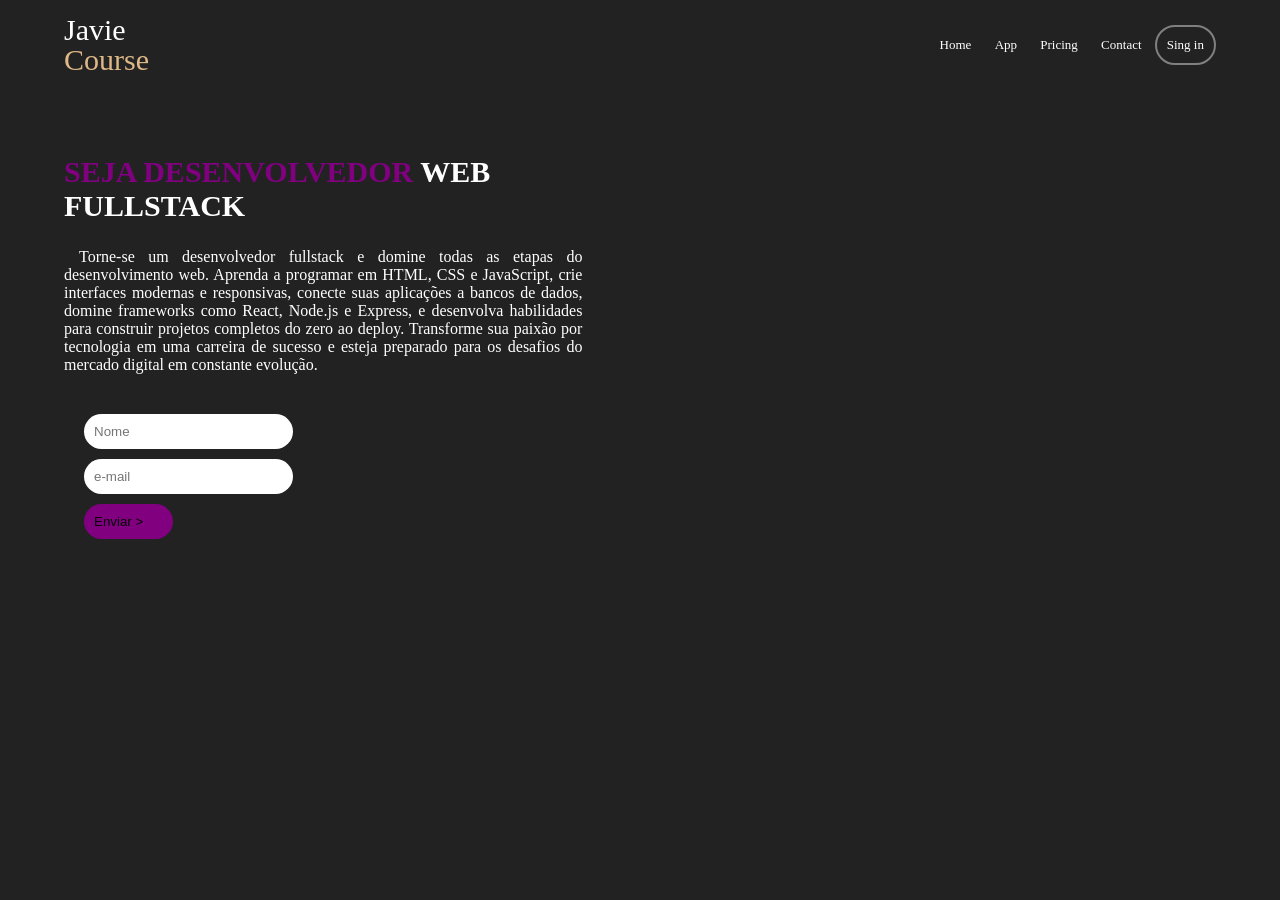
==== landing-page/index.html @ 7a8e0292 "Ajuste: Normalizando titles" ====
<!DOCTYPE html>
<html lang="en">
<head>
    <meta charset="UTF-8">
    <meta name="viewport" content="width=device-width, initial-scale=1.0">
    <link rel="stylesheet" href="style.css">
    <title>Fala programador👋</title>
</head>
<body>
    <header>
        <div>
            <p>Javie</p>
            <p id="logo"><span>Course</span></p>
        </div>
        <ul id="nav">
            <li><a href="">Home</a></li>
            <li><a href="">App</a></li>
            <li><a href="">Pricing</a></li>
            <li><a href="">Contact</a></li>
            <li id="borda"><a href="">Sing in</a></li>
        </ul>
    </header>

    <main>
        <div>
            
            <aside>
                <h1><span id="seja">Seja Desenvolvedor </span>Web FullStack</h1>
                <p>Torne-se um desenvolvedor fullstack e domine todas as etapas do desenvolvimento web. Aprenda a programar em HTML, CSS e JavaScript, crie interfaces modernas e responsivas, conecte suas aplicações a bancos de dados, domine frameworks como React, Node.js e Express, e desenvolva habilidades para construir projetos completos do zero ao deploy. Transforme sua paixão por tecnologia em uma carreira de sucesso e esteja preparado para os desafios do mercado digital em constante evolução.</p>
            </aside>
            
            

            <form>
                <input type="text" placeholder="Nome">
                <input type="email" placeholder="e-mail">
                <input id="enviar" type="submit" value="Enviar >">
            </form>

        </div>

        <img src="componentes/images/—Pngtree—computer technology notebook design_6994063.png" alt="">
    </main>
</body>
</html>
---- landing-page/style.css ----
body{
    max-width: 90%;
    margin: 0 auto;

    background-color:rgb(34,34,34);
    color: white;
}

header{
    display: flex;
    flex-direction: row;
    justify-content: space-between;
    align-items: center;
}

header div{
    font-size: 30px;
    line-height: 0px;
}

#logo{
    color: burlywood;
}

main{
    padding-top: 20px;
    margin-top: 20px;
}

aside{
    max-width: 90%;
}

aside h1{
    text-transform: uppercase;
    font-size: 30px;
}

aside p{
    text-align: justify;
    text-indent: 15px;
}

#seja{
    color: purple;
}

/*-----------------------------------------------------------*/

img{
    height: 400px;
    margin-right: 110px;
}

main{
    display: flex;
    flex-direction: row;

    justify-content:space-between;
    align-items: flex-start;
}

main div{
    max-width: 50%;
}


ul{
    font-size: small;
}

li{
    display: inline-block;
    list-style-type: none;

    padding: 10px;

}

a{
    color: white;
    text-decoration: none;
}

a:hover{
    color: purple;
    transition: 300ms;
}

#borda{
    border: 2px solid gray;
    border-radius: 999px;
    
}

form{
    padding-top: 10px;
    max-width: 80%;

    margin: 20px;

}

input{
    display: block;
    padding: 10px;
    margin: 10px 10px 10px 0px;

    padding-right: 30px;
    border-radius: 30px;

    border: none;
}

#enviar{
    background-color: purple ;
}
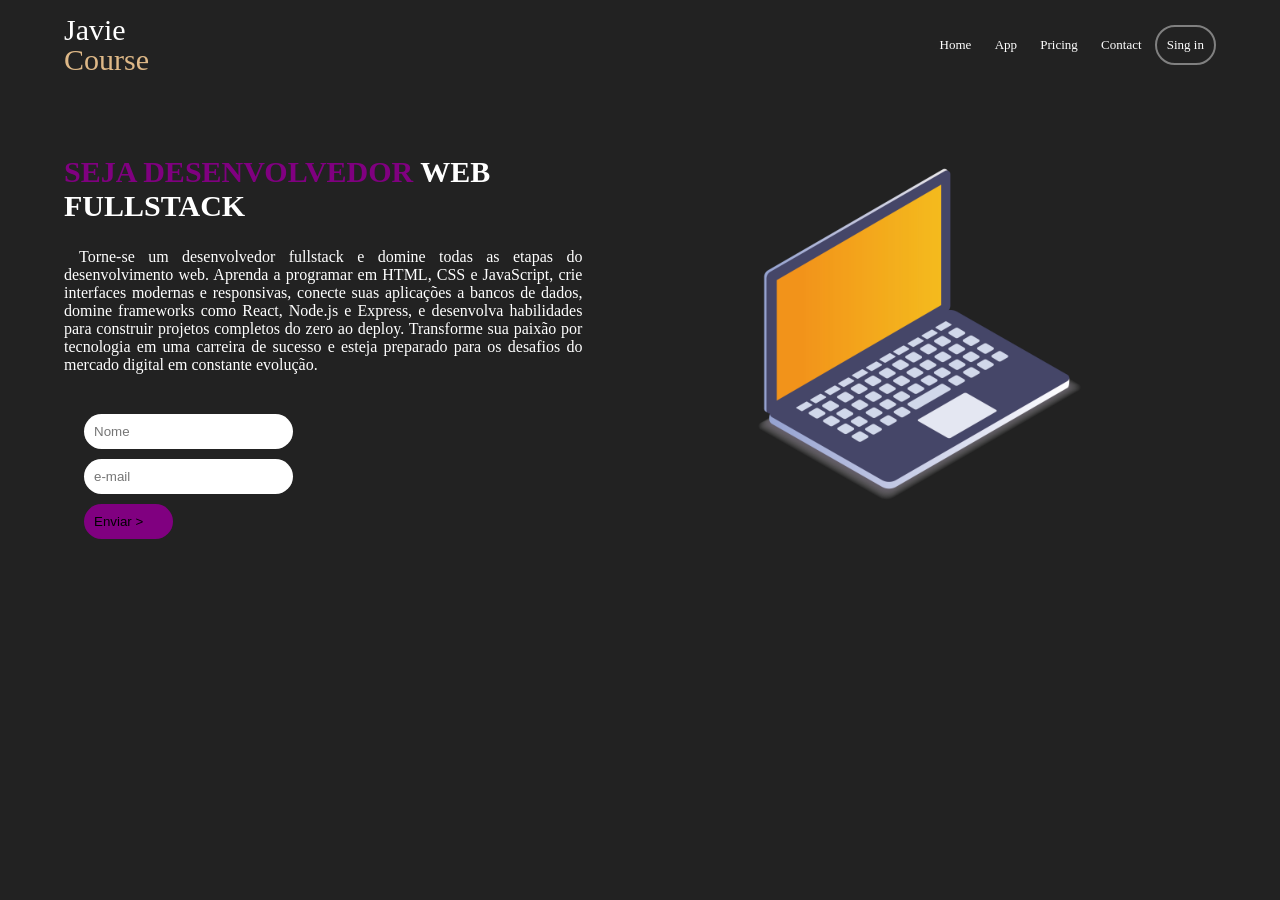
==== commit 8cc0139c: "Corrigindo campo img" ====
--- a/landing-page/index.html
+++ b/landing-page/index.html
@@ -39,7 +39,7 @@
 
         </div>
 
-        <img src="componentes/images/—Pngtree—computer technology notebook design_6994063.png" alt="">
+        <img src="componentes/images/note.png" alt="">
     </main>
 </body>
 </html>
